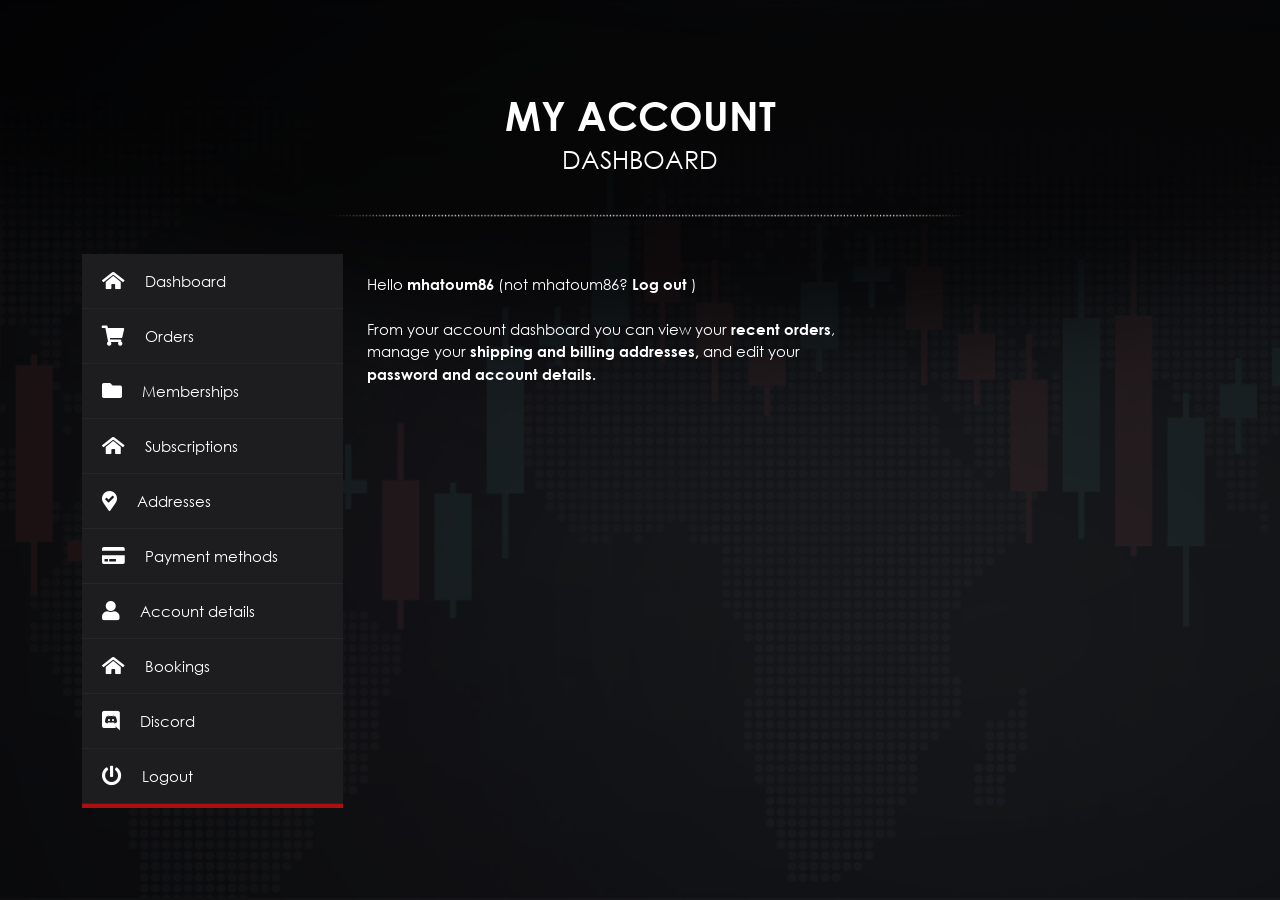
==== dashboard.html @ 38908985 "index and dashboard complete" ====
<!DOCTYPE html>
<html lang="en">
<head>
  <meta charset="UTF-8">
  <meta name="viewport" content="width=device-width, initial-scale=1.0">
  <meta http-equiv="X-UA-Compatible" content="ie=edge">
  <title>Dashboard - Stock Sniper Trading</title>
  <link rel='shortcut icon' href='assets/images/nav/fav-icon.png' type='image/x-icon'>
  <link rel="stylesheet" href="assets/vendor/fontawesome/css/all.min.css">
  <link rel="stylesheet" href="assets/vendor/bootstrap/css/bootstrap.min.css">
  <link rel="stylesheet" href="assets/css/style.css">
</head>
<body>
  <!-- ===//start of dashboard section === -->
  <section class="dashboard">
    <div class="main-content">
      <div class="container">
        <div class="section-header text-center">
          <h1 class="section-heading">My Account</h1>
          <span>dashboard</span>
          <br>
          <img class="w-100" src="assets/images/membership/dot.png" alt="dott">
        </div>
        
        <div class="section-body">
          <div class="row">
            <div class="col-xl-3">
              <div class="hidden">
                <button id="menu-show-btn" onclick="menuShow()" class="btn btn-subscribe d-xl-none d-inline">Dashboard Menu</button>
                <div class="dashboard-side-nav">
                  <ul>
                    <li>
                      <a class="dashboard-item" href="#">
                        <i class="fas fa-home-alt"></i>
                        <p>Dashboard</p>
                      </a>
                    </li>
                    <li>
                      <a class="dashboard-item" href="#">
                        <i class="fas fa-shopping-cart"></i>
                        <p>Orders</p>
                      </a>
                    </li>
                    <li>
                      <a class="dashboard-item" href="#">
                        <i class="fas fa-folder"></i>
                        <p>Memberships</p>
                      </a>
                    </li>
                    <li>
                      <a class="dashboard-item" href="#">
                        <i class="fas fa-home-alt"></i>
                        <p>Subscriptions</p>
                      </a>
                    </li>
                    <li>
                      <a class="dashboard-item" href="#">
                        <i class="fas fa-map-marker-check"></i>
                        <p>Addresses</p>
                      </a>
                    </li>
                    <li>
                      <a class="dashboard-item" href="#">
                        <i class="fas fa-credit-card"></i>
                        <p>Payment methods</p>
                      </a>
                    </li>
                    <li>
                      <a class="dashboard-item" href="#">
                        <i class="fas fa-user"></i>
                        <p>Account details</p>
                      </a>
                    </li>
                    <li>
                      <a class="dashboard-item" href="#">
                        <i class="fas fa-home-alt"></i>
                        <p>Bookings</p>
                      </a>
                    </li>
                    <li>
                      <a class="dashboard-item" href="#">
                        <i class="fab fa-discord"></i>
                        <p>Discord</p>
                      </a>
                    </li>
                    <li>
                      <a class="dashboard-item" href="#">
                        <i class="fas fa-power-off"></i>
                        <p>Logout</p>
                      </a>
                    </li>
                  </ul>
                </div>
              </div>
            </div>
  
            <div class="col-xl-9">
              <!-- dashboard content start here -->
              <div class="dashboard-content mt-4">
                <div class="text">
                  <p>
                    Hello <span>mhatoum86</span> (not mhatoum86? <span>Log out</span> ) <br> <br>
                    From your account dashboard you can view your <span>recent orders</span>,
                    <br> manage your <span>shipping and billing addresses,</span> and edit your <br>
                    <span>password and account details.</span>
                  </p>
                </div>
              </div>
              <!-- dashboard content end here -->
            </div>
          </div>
        </div>
      </div>
    </div>
  </section>
  <!-- ===//end of dashboard section === -->
 

  <!-- ===// Script starts from here -->
  <script src="assets/vendor/bootstrap/js/bootstrap.min.js"></script>
  <script>
  { function menuShow(){
    const targetNav = document.querySelector('.hidden');
    
    if(targetNav.style.height === '100%'){
      targetNav.style.height = '42px';
    }else {
      targetNav.style.height = '100%';
    }

    }
  }
  </script>
  <!-- ===// Script ended here -->
</body>
</html>
---- assets/css/style.css ----
/*=== abstracts css start === */
@font-face {
  font-family: 'Century Gothic Regular';
  src: url(../fonts/century-gothic/gothic-regular.TTF);
}

@font-face {
  font-family: 'Century Gothic Bold';
  src: url(../fonts/century-gothic/gothic-bold.ttf);
}

@font-face {
  font-family: 'Myriad Pro Regular';
  src: url(../fonts/myriad-pro/MyriadPro-Regular.ttf);
}

@font-face {
  font-family: 'Myriad Pro Bold';
  src: url(../fonts/myriad-pro/MyriadPro-Bold.ttf);
}

/*===// end of abstracts css === */
/*=== base css start === */
* {
  margin: 0;
  padding: 0;
  outline: none;
  -webkit-box-sizing: border-box;
          box-sizing: border-box;
}

::after, ::before {
  -webkit-box-sizing: border-box;
          box-sizing: border-box;
}

h1, h2, h3, h4, h5, h6, ol, ul, p, address, strong, i {
  margin-top: 0px;
  margin-bottom: 0px;
}

ul, li {
  list-style: none;
  padding: 0;
}

a, a:hover {
  text-decoration: none;
}

body {
  font-family: 'Poppins', sans-serif;
  background: #000;
  color: #fff;
}

.section-heading {
  font-family: 'Century Gothic Regular';
  font-size: 35px;
  color: #fff;
}

.section-heading span {
  font-family: 'Century Gothic Bold';
}

@media (max-width: 768px) {
  .section-heading {
    font-size: 30px;
  }
}

/*===// end of base css === */
/*=== components css start === */
.custom-red-button {
  background: #ff0000;
  color: #fff;
  font-family: 'Century Gothic Regular';
  font-size: 18px;
  border-radius: 10px;
  padding: 10px 30px;
}

.custom-red-button:hover {
  color: #fff;
}

.watch-btn .play-btn {
  font-family: 'Century Gothic Regular';
  font-size: 20px;
  background: #000;
  color: #fff;
  padding: 10px 30px;
  border-radius: 10px;
  border: 1px dashed #fff;
  position: relative;
}

.watch-btn .play-btn .play-sign {
  position: absolute;
  top: 2px;
  left: -20px;
  height: 40px;
  width: 40px;
  background: #ff0000;
  border-radius: 50%;
  font-size: 20px;
  display: -webkit-box;
  display: -ms-flexbox;
  display: flex;
  -webkit-box-align: center;
      -ms-flex-align: center;
          align-items: center;
  -webkit-box-pack: center;
      -ms-flex-pack: center;
          justify-content: center;
}

.btn-subscribe {
  color: #fff;
  padding: 8px 40px;
  border-radius: 10px;
  background: #676977;
}

.market-trading-card {
  overflow: hidden;
  height: 100%;
  border-radius: 5px;
  border: 1px solid #fff;
}

.market-trading-card .top-section {
  position: relative;
  z-index: 999;
}

.market-trading-card .top-section::after {
  content: "";
  position: absolute;
  top: 0;
  left: 0;
  height: 100%;
  width: 100%;
  background: #870000;
  z-index: -1;
}

.market-trading-card .top-section .country {
  padding-top: 10px;
}

.market-trading-card .top-section .country h2 {
  font-family: 'Century Gothic Bold';
  font-size: 30px;
  text-transform: uppercase;
}

.market-trading-card .top-section .counter {
  padding-bottom: 5px;
}

.market-trading-card .top-section .counter .count-item {
  margin: 5px;
  display: -ms-grid;
  display: grid;
  place-items: center;
}

.market-trading-card .top-section .counter .count-item .number {
  background: #fff;
  color: #000;
  height: 40px;
  width: 40px;
  border-radius: 50%;
  display: -webkit-box;
  display: -ms-flexbox;
  display: flex;
  -webkit-box-align: center;
      -ms-flex-align: center;
          align-items: center;
  -webkit-box-pack: center;
      -ms-flex-pack: center;
          justify-content: center;
  margin-bottom: 5px;
}

.market-trading-card .top-section .counter .count-item .number p {
  font-family: 'Century Gothic Regular';
  font-size: 20px;
}

.market-trading-card .top-section .counter .count-item .text p {
  text-transform: uppercase;
  font-family: 'Century Gothic Regular';
  font-size: 12px;
}

.market-trading-card .bottom-section .local-time {
  padding: 17px 0;
  background: #121212;
  background: -webkit-gradient(linear, left bottom, left top, from(rgba(18, 18, 18, 0.9)), to(rgba(42, 42, 42, 0.9)));
  background: linear-gradient(0deg, rgba(18, 18, 18, 0.9) 0%, rgba(42, 42, 42, 0.9) 100%);
}

.market-trading-card .bottom-section .local-time ul {
  padding: 0 20px;
}

.market-trading-card .bottom-section .local-time ul .time-zone p {
  font-family: 'Century Gothic Regular';
  font-size: 17px;
}

.market-trading-card .bottom-section .local-time ul .time {
  font-family: 'Century Gothic Regular';
  font-size: 14px;
}

.market-trading-card .bottom-section .join-now {
  padding: 10px 0;
  background: #fff;
  opacity: 0.8;
}

.market-trading-card .bottom-section .join-now ul {
  padding: 0 20px;
}

.market-trading-card .bottom-section .join-now ul .text p {
  font-family: 'Century Gothic Bold';
  font-size: 17px;
  color: #000;
}

.market-trading-card .bottom-section .join-now ul .icon {
  width: 35px;
}

.membership-card {
  overflow: hidden;
  border-radius: 20px;
  background: url(../images/membership/card-bg.png) no-repeat bottom right/cover;
  height: 100%;
  position: relative;
  padding-bottom: 110px;
}

.membership-card .color-img {
  vertical-align: top;
}

.membership-card .card-header .text h3 {
  font-family: 'Century Gothic Bold';
  color: #000;
  font-size: 20px;
  text-transform: uppercase;
  line-height: 1.5;
}

.membership-card .card-header .text h3 span {
  font-family: 'Century Gothic Regular';
  font-size: 16px;
  color: #000;
}

.membership-card .card-header .image {
  margin: 10px 0;
}

.membership-card .card-body {
  display: -webkit-box;
  display: -ms-flexbox;
  display: flex;
  -webkit-box-orient: vertical;
  -webkit-box-direction: normal;
      -ms-flex-direction: column;
          flex-direction: column;
  -webkit-box-pack: justify;
      -ms-flex-pack: justify;
          justify-content: space-between;
}

.membership-card .card-body ul li {
  margin: 12px 0;
}

.membership-card .card-body ul li .text p {
  font-family: 'Myriad Pro Regular';
  color: #000;
  font-size: 15px;
  line-height: 20px;
}

.membership-card .card-body ul li .text p.m-bold {
  font-family: 'Myriad Pro Bold';
  color: #000;
  font-size: 15px;
}

.membership-card .card-body .button {
  text-align: center;
  -ms-grid-column-align: end;
      justify-self: end;
  position: absolute;
  bottom: 30px;
  left: 50%;
  -webkit-transform: translateX(-50%);
          transform: translateX(-50%);
}

.membership-bottom-card {
  overflow: hidden;
  padding: 25px 20px;
  height: 100%;
  border-radius: 25px;
  display: -webkit-box;
  display: -ms-flexbox;
  display: flex;
  -webkit-box-orient: horizontal;
  -webkit-box-direction: normal;
      -ms-flex-direction: row;
          flex-direction: row;
  -webkit-box-align: center;
      -ms-flex-align: center;
          align-items: center;
  -webkit-box-pack: justify;
      -ms-flex-pack: justify;
          justify-content: space-between;
  background: url(../images/membership/bottom-card-bg.png) no-repeat top left/cover;
}

@media (max-width: 1199px) {
  .membership-bottom-card {
    -webkit-box-orient: vertical;
    -webkit-box-direction: normal;
        -ms-flex-direction: column;
            flex-direction: column;
  }
}

.membership-bottom-card .icon {
  position: relative;
}

.membership-bottom-card .icon .bell-notification {
  position: absolute;
  top: 12%;
  right: -2px;
  background: #ff0000;
  height: 20px;
  width: 20px;
  padding: 5px;
  border-radius: 50%;
  border: 3px solid #fff;
  display: -webkit-box;
  display: -ms-flexbox;
  display: flex;
  -webkit-box-align: center;
      -ms-flex-align: center;
          align-items: center;
  -webkit-box-pack: center;
      -ms-flex-pack: center;
          justify-content: center;
}

.membership-bottom-card .text h3 {
  font-family: 'Century Gothic Bold';
  color: #000;
  font-size: 18px;
}

.membership-bottom-card .text h3 span {
  font-family: 'Century Gothic Bold';
  color: #ff0000;
  font-size: 16px;
}

.membership-bottom-card .text h3 span.light {
  font-family: 'Century Gothic Regular';
  color: #000;
  font-size: 18px;
}

.membership-bottom-card .button-2 p {
  font-family: 'Century Gothic Bold';
  color: #ff0000;
  font-size: 16px;
  margin-bottom: 10px;
}

.trade-info-card {
  background: #000;
  padding: 3px 3px 3px 0px;
  margin: 5px;
  border-radius: 10px;
  border-top: 2px dashed #fff;
  border-right: 2px dashed #fff;
  border-bottom: 2px dashed #fff;
}

.trade-info-card .content {
  background: #fff;
  border-top-right-radius: 10px;
  border-bottom-right-radius: 10px;
  padding: 20px 20px 20px 10px;
  border-left: 20px solid #8e0000;
}

.trade-info-card .content h4 {
  font-family: 'Myriad Pro Bold';
  text-transform: uppercase;
  color: #333333;
  font-size: 17px;
  padding-bottom: 15px;
}

.trade-info-card .content p {
  font-family: 'Myriad Pro Regular';
  font-size: 15px;
  color: #333333;
}

.message-form {
  margin: 20px 0;
  border-radius: 15px;
  overflow: hidden;
}

.message-form .form-header {
  background: #4c515d;
  padding: 15px 0;
}

.message-form .form-header h3 {
  font-family: 'Century Gothic Regular';
  font-size: 30px;
  color: #fff;
}

.message-form .form-body {
  padding: 0 30px;
  background: rgba(76, 81, 93, 0.6);
  margin-top: 20px;
  border-bottom-right-radius: 15px;
  border-bottom-left-radius: 15px;
}

.message-form .form-body .input-item {
  display: -webkit-box;
  display: -ms-flexbox;
  display: flex;
  -webkit-box-align: center;
      -ms-flex-align: center;
          align-items: center;
  border-bottom: 1px solid #4c515d;
}

.message-form .form-body .input-item .input-box {
  background: transparent;
  border: none;
  color: #fff;
}

.message-form .form-body .input-item .input-box:focus {
  background: rgba(0, 0, 0, 0.3);
}

.message-form .form-body .custom-red-button {
  margin: 35px 0;
}

.newsletter-form .form-header {
  text-align: center;
}

.newsletter-form .form-header h2 {
  font-family: 'Century Gothic Bold';
  font-size: 33px;
  color: #fff;
}

@media (max-width: 767px) {
  .newsletter-form .form-header h2 {
    font-size: 30px;
  }
}

.newsletter-form .form-header h2 span {
  font-family: 'Century Gothic Regular';
  font-size: 33px;
  color: #fff;
}

.newsletter-form .form-body {
  position: relative;
  display: -webkit-box;
  display: -ms-flexbox;
  display: flex;
  -webkit-box-align: center;
      -ms-flex-align: center;
          align-items: center;
  padding: 10px 0;
  border-radius: 40px;
  background: rgba(76, 81, 93, 0.6);
  width: 50%;
}

@media screen and (max-width: 991px) {
  .newsletter-form .form-body {
    width: 100%;
  }
}

.newsletter-form .form-body .fa-envelope {
  margin-left: 25px;
  color: #fff;
  font-size: 25px;
}

.newsletter-form .form-body .input {
  background: transparent;
  border: none;
  color: #fff;
}

.newsletter-form .form-body .btn {
  margin-right: 20px;
}

@media screen and (max-width: 450px) {
  .newsletter-form .form-body .btn {
    padding: 10px;
  }
}

.banner {
  padding: 140px 0px;
  background: url(../images/banner/banner-bg.png) no-repeat center center/cover;
}

@media screen and (max-width: 767px) {
  .banner {
    padding: 0;
  }
}

.banner .text p {
  font-family: 'Century Gothic Regular';
  font-size: 14px;
  color: #fff;
}

.market-trading-session {
  background: url(../images/market-trading/bg-1.png) no-repeat top center/cover;
  padding: 80px 0;
}

@media (max-width: 767px) {
  .market-trading-session {
    padding: 50px 0;
  }
}

.market-trading-session .market-trading-card.japan {
  background: url(../images/market-trading/map-tokyo.png) no-repeat center center, url(../images/market-trading/bg-corner-icon.png) no-repeat top right;
}

.market-trading-session .market-trading-card.london {
  background: url(../images/market-trading/map-london.png) no-repeat center center, url(../images/market-trading/bg-corner-icon.png) no-repeat top right;
}

.market-trading-session .market-trading-card.new-york {
  background: url(../images/market-trading/map-new-york.png) no-repeat center center, url(../images/market-trading/bg-corner-icon.png) no-repeat top right;
}

.membership-program {
  background: url(../images/membership/full-member-bg.png);
  padding: 80px 0;
}

@media (max-width: 767px) {
  .membership-program {
    padding: 50px 0;
  }
}

.trading-program .top-section {
  background: url(../images/trading-program/bg.png) no-repeat top center/cover;
  padding-top: 80px;
}

@media (max-width: 767px) {
  .trading-program .top-section {
    padding-top: 50px;
  }
}

.trading-program .bottom-section {
  background: url(../images/trading-program/btg.png) no-repeat top center/cover;
  padding-bottom: 80px;
}

@media (max-width: 767px) {
  .trading-program .bottom-section {
    padding-bottom: 50px;
  }
}

.trading-program .bottom-section .section-header {
  text-align: left;
}

.trading-program .bottom-section .section-header h2 {
  margin: 25px 0;
  font-family: 'Century Gothic Bold';
  color: #fff;
  font-size: 25px;
  text-transform: uppercase;
}

.trading-program .bottom-section .section-header h2 span {
  color: #fff;
  font-size: 40px;
}

.trading-program .bottom-section .image {
  position: relative;
  padding: 30px 0;
}

@media (max-width: 991px) {
  .trading-program .bottom-section .image {
    padding: 50px 0;
  }
}

@media (max-width: 767px) {
  .trading-program .bottom-section .image {
    padding: 65px 0;
  }
}

.trading-program .bottom-section .image .modal .modal-content {
  border-radius: 1rem;
}

.trading-program .bottom-section .image .modal .modal-body {
  padding-top: 0;
}

.trading-program .bottom-section .image .modal .button {
  position: relative;
  z-index: 999;
}

.contact {
  background: url(../images/contact/background-contact.png) no-repeat top center/cover;
  padding: 80px 0;
}

@media (max-width: 767px) {
  .contact {
    padding: 50px 0;
  }
}

.contact .section-header h2 {
  font-family: 'Century Gothic Bold';
  font-size: 40px;
  text-transform: uppercase;
}

.social-networks {
  background: url(../images/social-links/bg.png) no-repeat top center/cover;
  padding: 80px 0;
}

@media (max-width: 767px) {
  .social-networks {
    padding: 50px 0;
  }
}

.social-networks .section-header h2 {
  font-family: 'Century Gothic Bold';
  font-size: 40px;
  color: #fff;
  text-transform: uppercase;
}

@media (max-width: 767px) {
  .social-networks .section-header h2 {
    font-size: 30px;
  }
}

.social-networks .section-header span {
  font-family: 'Century Gothic Regular';
  font-size: 20px;
  color: #fff;
}

.social-networks .section-content {
  margin-top: 50px;
}

.social-networks .section-content .social-net-link {
  display: -webkit-box;
  display: -ms-flexbox;
  display: flex;
  -webkit-box-orient: vertical;
  -webkit-box-direction: normal;
      -ms-flex-direction: column;
          flex-direction: column;
  -webkit-box-align: center;
      -ms-flex-align: center;
          align-items: center;
  -webkit-box-pack: center;
      -ms-flex-pack: center;
          justify-content: center;
}

.social-networks .section-content .social-net-link .icon img {
  min-width: 90px;
}

.social-networks .section-content .social-net-link .text {
  padding-top: 10px;
}

.social-networks .section-content .social-net-link .text p {
  text-transform: uppercase;
  font-family: 'Century Gothic Regular';
  font-size: 20px;
  color: #fff;
}

@media (max-width: 767px) {
  .social-networks .section-content .social-net-link .text p {
    font-size: 15px;
  }
}

.dashboard {
  min-height: 100vh;
  background: url(../images/dashboard/dashboard-bg.png) no-repeat center center/cover;
}

.dashboard .main-content {
  min-height: 100vh;
  display: -webkit-box;
  display: -ms-flexbox;
  display: flex;
  -webkit-box-align: center;
      -ms-flex-align: center;
          align-items: center;
}

@media (max-width: 1199px) {
  .dashboard .main-content {
    display: block;
    padding-top: 60px;
  }
}

.dashboard .main-content .section-header h1 {
  font-family: 'Century Gothic Bold';
  font-size: 40px;
  text-transform: uppercase;
}

.dashboard .main-content .section-header span {
  font-family: 'Century Gothic Regular';
  font-size: 25px;
  text-transform: uppercase;
}

.dashboard .main-content .section-body .dashboard-side-nav {
  background: #1d1d1f;
  width: 100%;
  max-width: 300px;
  margin-top: 5px;
}

.dashboard .main-content .section-body .dashboard-side-nav ul {
  border-bottom: 4px solid #af0e0e;
}

.dashboard .main-content .section-body .dashboard-side-nav ul li .dashboard-item {
  color: #fff;
  padding: 7px 10px;
  display: -webkit-box;
  display: -ms-flexbox;
  display: flex;
  -webkit-box-align: center;
      -ms-flex-align: center;
          align-items: center;
  border-bottom: 1px solid #262628;
}

.dashboard .main-content .section-body .dashboard-side-nav ul li .dashboard-item i {
  font-size: 20px;
  padding: 10px;
}

.dashboard .main-content .section-body .dashboard-side-nav ul li .dashboard-item p {
  padding-left: 10px;
  font-family: 'Century Gothic Regular';
  font-size: 15px;
}

.dashboard .main-content .section-body .dashboard-side-nav ul li:hover {
  background: #000;
}

.dashboard .main-content .section-body .text {
  font-family: 'Century Gothic Regular';
  font-size: 15px;
  color: #fff;
}

.dashboard .main-content .section-body .text span {
  font-family: 'Century Gothic Bold';
  font-size: 15px;
}

@media (max-width: 1199px) {
  .dashboard .main-content .section-body .hidden {
    height: 42px;
    overflow: hidden;
    -webkit-transition: all 0.2s linear;
    transition: all 0.2s linear;
  }
}

/*===// end of components css === */
/*=== layouts css start === */
.navbar {
  padding: 25px 0;
  background: #000;
  background: -webkit-gradient(linear, left top, right top, from(#030303), color-stop(8%, #040404), color-stop(16%, #0b0b0b), color-stop(32%, #0f0f0f), color-stop(54%, #090909), color-stop(68%, #020202), color-stop(72%, #060708), color-stop(78%, #0d1014));
  background: linear-gradient(90deg, #030303 0%, #040404 8%, #0b0b0b 16%, #0f0f0f 32%, #090909 54%, #020202 68%, #060708 72%, #0d1014 78%);
}

@media screen and (max-width: 767px) {
  .navbar {
    padding: 10px 0px;
  }
}

.navbar .navbar-brand .brand-logo {
  max-width: 150px;
}

.navbar .navbar-toggler {
  background: #fff;
}

.navbar .navbar-collapse .navbar-nav .nav-item .nav-link {
  color: #fff;
  font-family: 'Century Gothic Regular';
  font-size: 15px;
  line-height: 20px;
  margin: 0 7px;
}

.navbar .navbar-collapse .navbar-nav .nav-item .nav-link.active {
  color: #ff0000;
}

.navbar .navbar-collapse .navbar-nav .nav-item .nav-link.custom-red-button {
  padding: 6px 25px;
}

@media (max-width: 1199px) {
  .navbar .navbar-collapse .navbar-nav .nav-item .nav-link.custom-red-button {
    max-width: 110px;
  }
}

.navbar .navbar-collapse .navbar-nav .nav-item .nav-link.cart-btn {
  margin-bottom: -20px;
}

.navbar .navbar-collapse .navbar-nav .nav-item .nav-link.cart-btn sup {
  width: 20px;
  height: 20px;
  border-radius: 50%;
  background: red;
  color: #fff;
  display: -ms-grid;
  display: grid;
  top: -27px;
  right: -15px;
  place-items: center;
}

@media (max-width: 1199px) {
  .navbar .navbar-collapse .navbar-nav .nav-item.image {
    display: none;
  }
}

.footer {
  padding: 90px 0;
  background: #070709;
}

.footer .logo {
  max-width: 150px;
  padding-bottom: 25px;
}

.footer .text {
  font-family: 'Century Gothic Regular';
  font-size: 15px;
  color: #fff;
}

.footer .navigation-links h4 {
  font-family: 'Century Gothic Bold';
  font-size: 16px;
  color: #fff;
  padding-bottom: 25px;
}

.footer .navigation-links ul li {
  margin: 10px 0;
}

.footer .navigation-links ul li a {
  color: #fff;
  font-family: 'Century Gothic Regular';
  font-size: 15px;
}

.footer .navigation-links ul li a:hover {
  color: #ff0000;
}

.footer .contact-info h4 {
  font-family: 'Century Gothic Bold';
  font-size: 16px;
  color: #fff;
  padding-bottom: 25px;
}

.footer .contact-info span {
  font-family: 'Century Gothic Regular';
  font-size: 15px;
  color: #fff;
}

.footer .contact-info a {
  font-family: 'Century Gothic Regular';
  font-size: 15px;
  color: #fff;
  word-break: break-word;
}

.footer .social-link {
  padding-top: 25px;
}

.footer .social-link h4 {
  font-family: 'Century Gothic Bold';
  font-size: 16px;
  color: #fff;
  padding-bottom: 25px;
}

.footer .social-link .icons ul {
  display: -webkit-box;
  display: -ms-flexbox;
  display: flex;
}

.footer .social-link .icons ul li {
  margin: 0 10px;
}

@media (max-width: 450px) {
  .footer .social-link .icons ul li {
    margin: 0 5px;
  }
}

.footer .social-link .icons ul li img {
  max-width: 25px;
}

@media (max-width: 450px) {
  .footer .social-link .icons ul li img {
    max-width: 20px;
  }
}

/*===// end of layouts css === */
/*# sourceMappingURL=style.css.map */
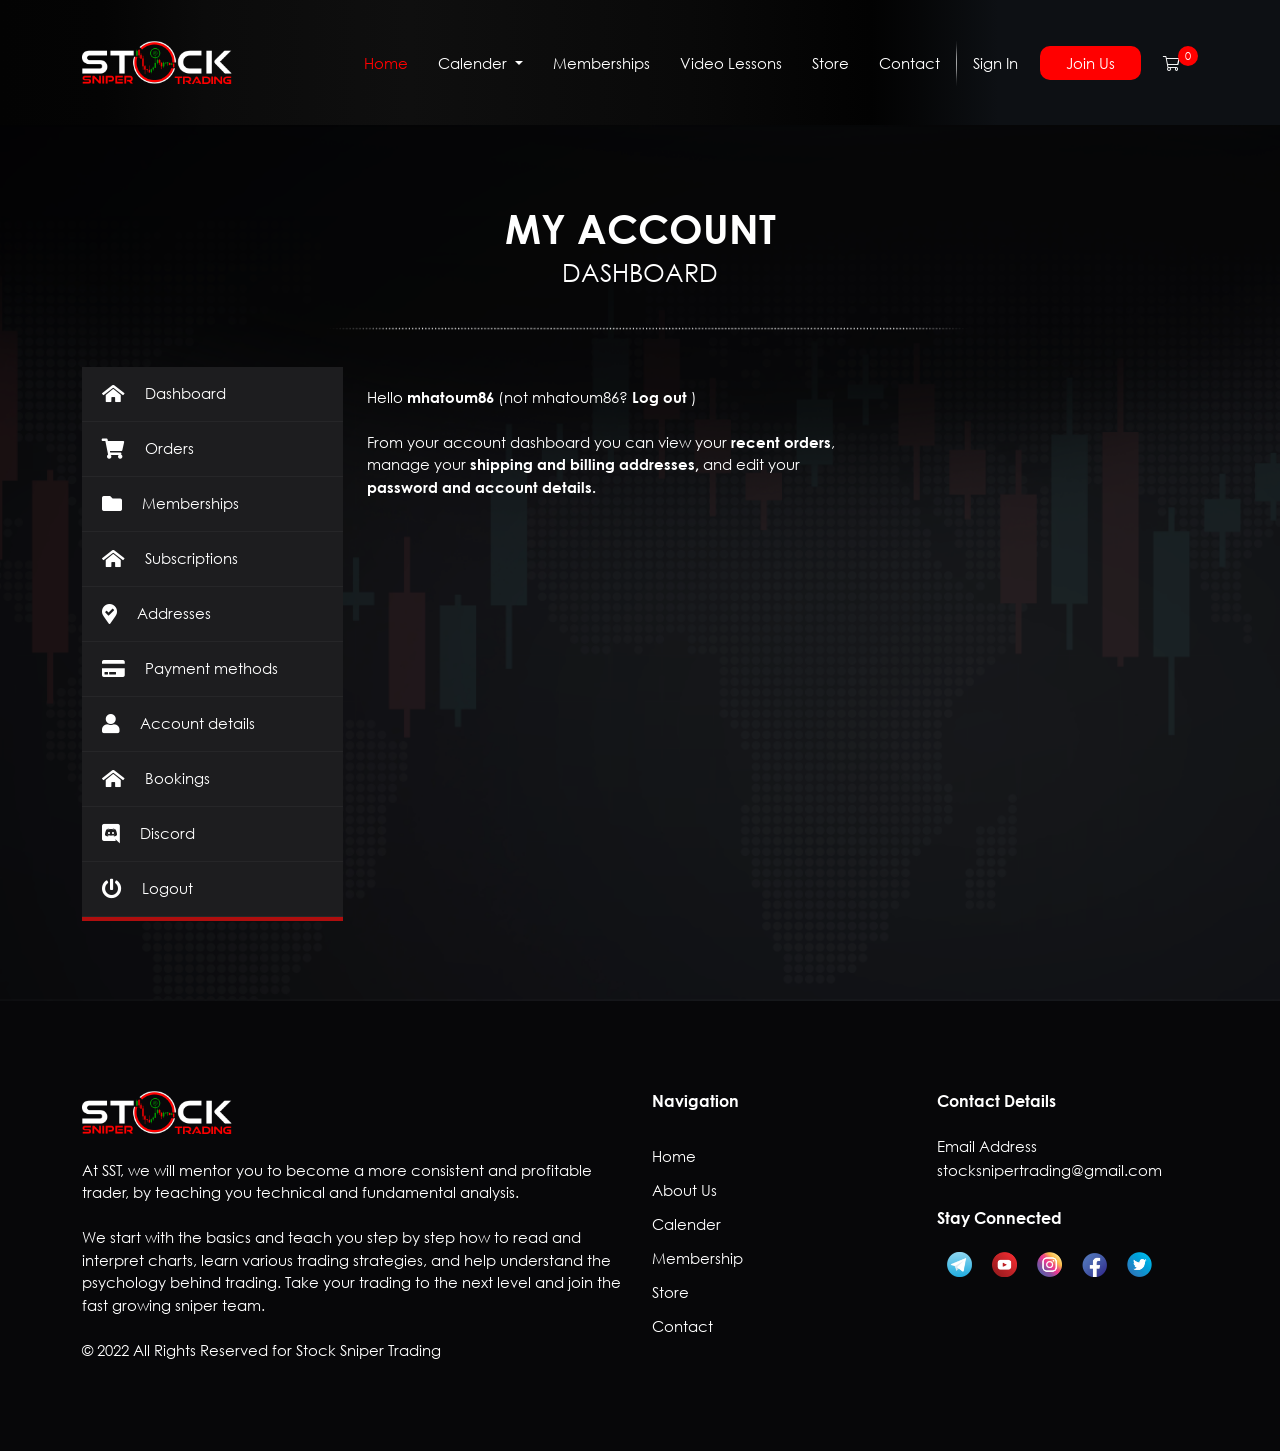
==== commit b3e24223: "revision-one" ====
--- a/dashboard.html
+++ b/dashboard.html
@@ -11,6 +11,62 @@
   <link rel="stylesheet" href="assets/css/style.css">
 </head>
 <body>
+  <!-- header starts -->
+  <header class="header">
+    <nav class="navbar navbar-expand-xl navbar-light">
+      <div class="container">
+        <a class="navbar-brand" href="#"><img class="img-fluid brand-logo" src="assets/images/nav/Icon.png" alt="Logo"></a>
+        <button class="navbar-toggler" type="button" data-bs-toggle="collapse" data-bs-target="#navbarSupportedContent" aria-controls="navbarSupportedContent" aria-expanded="false" aria-label="Toggle navigation">
+          <span class="navbar-toggler-icon"></span>
+        </button>
+        <div class="collapse navbar-collapse" id="navbarSupportedContent">
+          <ul class="navbar-nav ms-auto align-items-xl-center">
+            <li class="nav-item">
+              <a class="nav-link active" aria-current="page" href="#">Home</a>
+            </li>
+            <li class="nav-item dropdown">
+              <a class="nav-link dropdown-toggle" href="#" id="navbarDropdown" role="button" data-bs-toggle="dropdown" aria-expanded="false">
+                Calender
+              </a>
+              <ul class="dropdown-menu" aria-labelledby="navbarDropdown">
+                <li><a class="dropdown-item" href="#">Action</a></li>
+                <li><a class="dropdown-item" href="#">Another action</a></li>
+                <li><hr class="dropdown-divider"></li>
+                <li><a class="dropdown-item" href="#">Something else here</a></li>
+              </ul>
+            </li>
+            <li class="nav-item">
+              <a class="nav-link" href="#">Memberships</a>
+            </li>
+            <li class="nav-item">
+              <a class="nav-link" href="#">Video Lessons</a>
+            </li>
+            <li class="nav-item">
+              <a class="nav-link" href="#">Store</a>
+            </li>
+            <li class="nav-item">
+              <a class="nav-link" href="#">Contact</a>
+            </li>
+            <li class="nav-item image">
+              <img src="assets/images/nav/vertical-line-copy.png" alt="vertical-bots">
+            </li>
+            <li class="nav-item">
+              <a class="nav-link" href="#">Sign In</a>
+            </li>
+            <li class="nav-item">
+              <a  href="#" class="nav-link btn custom-red-button">Join Us</a>
+            </li>
+            <li class="nav-item">
+              <a class="nav-link cart-btn"  href="#"><i class="fal fa-shopping-cart"></i> <sup>0</sup></a>
+            </li>
+          </ul>
+        </div>
+      </div>  
+    </nav>
+  </header>
+  <!-- header ended here -->
+
+
   <!-- ===//start of dashboard section === -->
   <section class="dashboard">
     <div class="main-content">
@@ -114,6 +170,72 @@
     </div>
   </section>
   <!-- ===//end of dashboard section === -->
+
+
+    <!-- === footer section start === -->
+    <footer class="footer">
+      <div class="container">
+        <div class="row gy-5">
+          <div class="col-lg-6">
+            <div class="logo">
+              <img class="img-fluid" src="assets/images/nav/Icon.png" alt="logo">
+            </div>
+            <div class="text">
+              <p>
+                At SST, we will mentor you to become a
+                more consistent and profitable trader, by
+                teaching you technical and fundamental
+                analysis. <br> <br>
+                We start with the basics and teach you
+                step by step how to read and interpret
+                charts, learn various trading strategies, and
+                help understand the psychology behind
+                trading. Take your trading to the next level
+                and join the fast growing sniper team.
+                <br><br>
+      
+                © 2022
+                All Rights Reserved for Stock Sniper Trading
+              </p>
+            </div>
+          </div>
+          <div class="col-lg-3 col-4">
+            <div class="navigation-links">
+              <h4>Navigation</h4>
+  
+              <ul>
+                <li><a href="#">Home</a></li>
+                <li><a href="#">About Us</a></li>
+                <li><a href="#">Calender</a></li>
+                <li><a href="#">Membership</a></li>
+                <li><a href="#">Store</a></li>
+                <li><a href="#">Contact</a></li>
+              </ul>
+            </div>
+          </div>
+          <div class="col-lg-3 col-8">
+            <div class="contact-info">
+              <h4>Contact Details</h4>
+              <span>Email Address</span>
+              <a href="mailto:stocksnipertrading@gmail.com">stocksnipertrading@gmail.com</a>
+            </div>
+            <div class="social-link">
+              <h4>Stay Connected</h4>
+              <div class="icons">
+                <ul>
+                  <li><a href="#"><img src="assets/images/social-links/telegram.png" alt="icon"></a></li>
+                  <li><a href="#"><img src="assets/images/social-links/youtube.png" alt="icon"></a></li>
+                  <li><a href="#"><img src="assets/images/social-links/insta.png" alt="icon"></a></li>
+                  <li><a href="#"><img src="assets/images/social-links/fb.png" alt="icon"></a></li>
+                  <li><a href="#"><img src="assets/images/social-links/twitter.png" alt="icon"></a></li>
+                </ul>
+              </div>
+            </div>
+          </div>
+        </div>
+      </div>
+    </footer>
+    <!-- ===//end of footer section === -->
  
 
   <!-- ===// Script starts from here -->
--- a/assets/css/style.css
+++ b/assets/css/style.css
@@ -1,1000 +1,2 @@
-/*=== abstracts css start === */
-@font-face {
-  font-family: 'Century Gothic Regular';
-  src: url(../fonts/century-gothic/gothic-regular.TTF);
-}
-
-@font-face {
-  font-family: 'Century Gothic Bold';
-  src: url(../fonts/century-gothic/gothic-bold.ttf);
-}
-
-@font-face {
-  font-family: 'Myriad Pro Regular';
-  src: url(../fonts/myriad-pro/MyriadPro-Regular.ttf);
-}
-
-@font-face {
-  font-family: 'Myriad Pro Bold';
-  src: url(../fonts/myriad-pro/MyriadPro-Bold.ttf);
-}
-
-/*===// end of abstracts css === */
-/*=== base css start === */
-* {
-  margin: 0;
-  padding: 0;
-  outline: none;
-  -webkit-box-sizing: border-box;
-          box-sizing: border-box;
-}
-
-::after, ::before {
-  -webkit-box-sizing: border-box;
-          box-sizing: border-box;
-}
-
-h1, h2, h3, h4, h5, h6, ol, ul, p, address, strong, i {
-  margin-top: 0px;
-  margin-bottom: 0px;
-}
-
-ul, li {
-  list-style: none;
-  padding: 0;
-}
-
-a, a:hover {
-  text-decoration: none;
-}
-
-body {
-  font-family: 'Poppins', sans-serif;
-  background: #000;
-  color: #fff;
-}
-
-.section-heading {
-  font-family: 'Century Gothic Regular';
-  font-size: 35px;
-  color: #fff;
-}
-
-.section-heading span {
-  font-family: 'Century Gothic Bold';
-}
-
-@media (max-width: 768px) {
-  .section-heading {
-    font-size: 30px;
-  }
-}
-
-/*===// end of base css === */
-/*=== components css start === */
-.custom-red-button {
-  background: #ff0000;
-  color: #fff;
-  font-family: 'Century Gothic Regular';
-  font-size: 18px;
-  border-radius: 10px;
-  padding: 10px 30px;
-}
-
-.custom-red-button:hover {
-  color: #fff;
-}
-
-.watch-btn .play-btn {
-  font-family: 'Century Gothic Regular';
-  font-size: 20px;
-  background: #000;
-  color: #fff;
-  padding: 10px 30px;
-  border-radius: 10px;
-  border: 1px dashed #fff;
-  position: relative;
-}
-
-.watch-btn .play-btn .play-sign {
-  position: absolute;
-  top: 2px;
-  left: -20px;
-  height: 40px;
-  width: 40px;
-  background: #ff0000;
-  border-radius: 50%;
-  font-size: 20px;
-  display: -webkit-box;
-  display: -ms-flexbox;
-  display: flex;
-  -webkit-box-align: center;
-      -ms-flex-align: center;
-          align-items: center;
-  -webkit-box-pack: center;
-      -ms-flex-pack: center;
-          justify-content: center;
-}
-
-.btn-subscribe {
-  color: #fff;
-  padding: 8px 40px;
-  border-radius: 10px;
-  background: #676977;
-}
-
-.market-trading-card {
-  overflow: hidden;
-  height: 100%;
-  border-radius: 5px;
-  border: 1px solid #fff;
-}
-
-.market-trading-card .top-section {
-  position: relative;
-  z-index: 999;
-}
-
-.market-trading-card .top-section::after {
-  content: "";
-  position: absolute;
-  top: 0;
-  left: 0;
-  height: 100%;
-  width: 100%;
-  background: #870000;
-  z-index: -1;
-}
-
-.market-trading-card .top-section .country {
-  padding-top: 10px;
-}
-
-.market-trading-card .top-section .country h2 {
-  font-family: 'Century Gothic Bold';
-  font-size: 30px;
-  text-transform: uppercase;
-}
-
-.market-trading-card .top-section .counter {
-  padding-bottom: 5px;
-}
-
-.market-trading-card .top-section .counter .count-item {
-  margin: 5px;
-  display: -ms-grid;
-  display: grid;
-  place-items: center;
-}
-
-.market-trading-card .top-section .counter .count-item .number {
-  background: #fff;
-  color: #000;
-  height: 40px;
-  width: 40px;
-  border-radius: 50%;
-  display: -webkit-box;
-  display: -ms-flexbox;
-  display: flex;
-  -webkit-box-align: center;
-      -ms-flex-align: center;
-          align-items: center;
-  -webkit-box-pack: center;
-      -ms-flex-pack: center;
-          justify-content: center;
-  margin-bottom: 5px;
-}
-
-.market-trading-card .top-section .counter .count-item .number p {
-  font-family: 'Century Gothic Regular';
-  font-size: 20px;
-}
-
-.market-trading-card .top-section .counter .count-item .text p {
-  text-transform: uppercase;
-  font-family: 'Century Gothic Regular';
-  font-size: 12px;
-}
-
-.market-trading-card .bottom-section .local-time {
-  padding: 17px 0;
-  background: #121212;
-  background: -webkit-gradient(linear, left bottom, left top, from(rgba(18, 18, 18, 0.9)), to(rgba(42, 42, 42, 0.9)));
-  background: linear-gradient(0deg, rgba(18, 18, 18, 0.9) 0%, rgba(42, 42, 42, 0.9) 100%);
-}
-
-.market-trading-card .bottom-section .local-time ul {
-  padding: 0 20px;
-}
-
-.market-trading-card .bottom-section .local-time ul .time-zone p {
-  font-family: 'Century Gothic Regular';
-  font-size: 17px;
-}
-
-.market-trading-card .bottom-section .local-time ul .time {
-  font-family: 'Century Gothic Regular';
-  font-size: 14px;
-}
-
-.market-trading-card .bottom-section .join-now {
-  padding: 10px 0;
-  background: #fff;
-  opacity: 0.8;
-}
-
-.market-trading-card .bottom-section .join-now ul {
-  padding: 0 20px;
-}
-
-.market-trading-card .bottom-section .join-now ul .text p {
-  font-family: 'Century Gothic Bold';
-  font-size: 17px;
-  color: #000;
-}
-
-.market-trading-card .bottom-section .join-now ul .icon {
-  width: 35px;
-}
-
-.membership-card {
-  overflow: hidden;
-  border-radius: 20px;
-  background: url(../images/membership/card-bg.png) no-repeat bottom right/cover;
-  height: 100%;
-  position: relative;
-  padding-bottom: 110px;
-}
-
-.membership-card .color-img {
-  vertical-align: top;
-}
-
-.membership-card .card-header .text h3 {
-  font-family: 'Century Gothic Bold';
-  color: #000;
-  font-size: 20px;
-  text-transform: uppercase;
-  line-height: 1.5;
-}
-
-.membership-card .card-header .text h3 span {
-  font-family: 'Century Gothic Regular';
-  font-size: 16px;
-  color: #000;
-}
-
-.membership-card .card-header .image {
-  margin: 10px 0;
-}
-
-.membership-card .card-body {
-  display: -webkit-box;
-  display: -ms-flexbox;
-  display: flex;
-  -webkit-box-orient: vertical;
-  -webkit-box-direction: normal;
-      -ms-flex-direction: column;
-          flex-direction: column;
-  -webkit-box-pack: justify;
-      -ms-flex-pack: justify;
-          justify-content: space-between;
-}
-
-.membership-card .card-body ul li {
-  margin: 12px 0;
-}
-
-.membership-card .card-body ul li .text p {
-  font-family: 'Myriad Pro Regular';
-  color: #000;
-  font-size: 15px;
-  line-height: 20px;
-}
-
-.membership-card .card-body ul li .text p.m-bold {
-  font-family: 'Myriad Pro Bold';
-  color: #000;
-  font-size: 15px;
-}
-
-.membership-card .card-body .button {
-  text-align: center;
-  -ms-grid-column-align: end;
-      justify-self: end;
-  position: absolute;
-  bottom: 30px;
-  left: 50%;
-  -webkit-transform: translateX(-50%);
-          transform: translateX(-50%);
-}
-
-.membership-bottom-card {
-  overflow: hidden;
-  padding: 25px 20px;
-  height: 100%;
-  border-radius: 25px;
-  display: -webkit-box;
-  display: -ms-flexbox;
-  display: flex;
-  -webkit-box-orient: horizontal;
-  -webkit-box-direction: normal;
-      -ms-flex-direction: row;
-          flex-direction: row;
-  -webkit-box-align: center;
-      -ms-flex-align: center;
-          align-items: center;
-  -webkit-box-pack: justify;
-      -ms-flex-pack: justify;
-          justify-content: space-between;
-  background: url(../images/membership/bottom-card-bg.png) no-repeat top left/cover;
-}
-
-@media (max-width: 1199px) {
-  .membership-bottom-card {
-    -webkit-box-orient: vertical;
-    -webkit-box-direction: normal;
-        -ms-flex-direction: column;
-            flex-direction: column;
-  }
-}
-
-.membership-bottom-card .icon {
-  position: relative;
-}
-
-.membership-bottom-card .icon .bell-notification {
-  position: absolute;
-  top: 12%;
-  right: -2px;
-  background: #ff0000;
-  height: 20px;
-  width: 20px;
-  padding: 5px;
-  border-radius: 50%;
-  border: 3px solid #fff;
-  display: -webkit-box;
-  display: -ms-flexbox;
-  display: flex;
-  -webkit-box-align: center;
-      -ms-flex-align: center;
-          align-items: center;
-  -webkit-box-pack: center;
-      -ms-flex-pack: center;
-          justify-content: center;
-}
-
-.membership-bottom-card .text h3 {
-  font-family: 'Century Gothic Bold';
-  color: #000;
-  font-size: 18px;
-}
-
-.membership-bottom-card .text h3 span {
-  font-family: 'Century Gothic Bold';
-  color: #ff0000;
-  font-size: 16px;
-}
-
-.membership-bottom-card .text h3 span.light {
-  font-family: 'Century Gothic Regular';
-  color: #000;
-  font-size: 18px;
-}
-
-.membership-bottom-card .button-2 p {
-  font-family: 'Century Gothic Bold';
-  color: #ff0000;
-  font-size: 16px;
-  margin-bottom: 10px;
-}
-
-.trade-info-card {
-  background: #000;
-  padding: 3px 3px 3px 0px;
-  margin: 5px;
-  border-radius: 10px;
-  border-top: 2px dashed #fff;
-  border-right: 2px dashed #fff;
-  border-bottom: 2px dashed #fff;
-}
-
-.trade-info-card .content {
-  background: #fff;
-  border-top-right-radius: 10px;
-  border-bottom-right-radius: 10px;
-  padding: 20px 20px 20px 10px;
-  border-left: 20px solid #8e0000;
-}
-
-.trade-info-card .content h4 {
-  font-family: 'Myriad Pro Bold';
-  text-transform: uppercase;
-  color: #333333;
-  font-size: 17px;
-  padding-bottom: 15px;
-}
-
-.trade-info-card .content p {
-  font-family: 'Myriad Pro Regular';
-  font-size: 15px;
-  color: #333333;
-}
-
-.message-form {
-  margin: 20px 0;
-  border-radius: 15px;
-  overflow: hidden;
-}
-
-.message-form .form-header {
-  background: #4c515d;
-  padding: 15px 0;
-}
-
-.message-form .form-header h3 {
-  font-family: 'Century Gothic Regular';
-  font-size: 30px;
-  color: #fff;
-}
-
-.message-form .form-body {
-  padding: 0 30px;
-  background: rgba(76, 81, 93, 0.6);
-  margin-top: 20px;
-  border-bottom-right-radius: 15px;
-  border-bottom-left-radius: 15px;
-}
-
-.message-form .form-body .input-item {
-  display: -webkit-box;
-  display: -ms-flexbox;
-  display: flex;
-  -webkit-box-align: center;
-      -ms-flex-align: center;
-          align-items: center;
-  border-bottom: 1px solid #4c515d;
-}
-
-.message-form .form-body .input-item .input-box {
-  background: transparent;
-  border: none;
-  color: #fff;
-}
-
-.message-form .form-body .input-item .input-box:focus {
-  background: rgba(0, 0, 0, 0.3);
-}
-
-.message-form .form-body .custom-red-button {
-  margin: 35px 0;
-}
-
-.newsletter-form .form-header {
-  text-align: center;
-}
-
-.newsletter-form .form-header h2 {
-  font-family: 'Century Gothic Bold';
-  font-size: 33px;
-  color: #fff;
-}
-
-@media (max-width: 767px) {
-  .newsletter-form .form-header h2 {
-    font-size: 30px;
-  }
-}
-
-.newsletter-form .form-header h2 span {
-  font-family: 'Century Gothic Regular';
-  font-size: 33px;
-  color: #fff;
-}
-
-.newsletter-form .form-body {
-  position: relative;
-  display: -webkit-box;
-  display: -ms-flexbox;
-  display: flex;
-  -webkit-box-align: center;
-      -ms-flex-align: center;
-          align-items: center;
-  padding: 10px 0;
-  border-radius: 40px;
-  background: rgba(76, 81, 93, 0.6);
-  width: 50%;
-}
-
-@media screen and (max-width: 991px) {
-  .newsletter-form .form-body {
-    width: 100%;
-  }
-}
-
-.newsletter-form .form-body .fa-envelope {
-  margin-left: 25px;
-  color: #fff;
-  font-size: 25px;
-}
-
-.newsletter-form .form-body .input {
-  background: transparent;
-  border: none;
-  color: #fff;
-}
-
-.newsletter-form .form-body .btn {
-  margin-right: 20px;
-}
-
-@media screen and (max-width: 450px) {
-  .newsletter-form .form-body .btn {
-    padding: 10px;
-  }
-}
-
-.banner {
-  padding: 140px 0px;
-  background: url(../images/banner/banner-bg.png) no-repeat center center/cover;
-}
-
-@media screen and (max-width: 767px) {
-  .banner {
-    padding: 0;
-  }
-}
-
-.banner .text p {
-  font-family: 'Century Gothic Regular';
-  font-size: 14px;
-  color: #fff;
-}
-
-.market-trading-session {
-  background: url(../images/market-trading/bg-1.png) no-repeat top center/cover;
-  padding: 80px 0;
-}
-
-@media (max-width: 767px) {
-  .market-trading-session {
-    padding: 50px 0;
-  }
-}
-
-.market-trading-session .market-trading-card.japan {
-  background: url(../images/market-trading/map-tokyo.png) no-repeat center center, url(../images/market-trading/bg-corner-icon.png) no-repeat top right;
-}
-
-.market-trading-session .market-trading-card.london {
-  background: url(../images/market-trading/map-london.png) no-repeat center center, url(../images/market-trading/bg-corner-icon.png) no-repeat top right;
-}
-
-.market-trading-session .market-trading-card.new-york {
-  background: url(../images/market-trading/map-new-york.png) no-repeat center center, url(../images/market-trading/bg-corner-icon.png) no-repeat top right;
-}
-
-.membership-program {
-  background: url(../images/membership/full-member-bg.png);
-  padding: 80px 0;
-}
-
-@media (max-width: 767px) {
-  .membership-program {
-    padding: 50px 0;
-  }
-}
-
-.trading-program .top-section {
-  background: url(../images/trading-program/bg.png) no-repeat top center/cover;
-  padding-top: 80px;
-}
-
-@media (max-width: 767px) {
-  .trading-program .top-section {
-    padding-top: 50px;
-  }
-}
-
-.trading-program .bottom-section {
-  background: url(../images/trading-program/btg.png) no-repeat top center/cover;
-  padding-bottom: 80px;
-}
-
-@media (max-width: 767px) {
-  .trading-program .bottom-section {
-    padding-bottom: 50px;
-  }
-}
-
-.trading-program .bottom-section .section-header {
-  text-align: left;
-}
-
-.trading-program .bottom-section .section-header h2 {
-  margin: 25px 0;
-  font-family: 'Century Gothic Bold';
-  color: #fff;
-  font-size: 25px;
-  text-transform: uppercase;
-}
-
-.trading-program .bottom-section .section-header h2 span {
-  color: #fff;
-  font-size: 40px;
-}
-
-.trading-program .bottom-section .image {
-  position: relative;
-  padding: 30px 0;
-}
-
-@media (max-width: 991px) {
-  .trading-program .bottom-section .image {
-    padding: 50px 0;
-  }
-}
-
-@media (max-width: 767px) {
-  .trading-program .bottom-section .image {
-    padding: 65px 0;
-  }
-}
-
-.trading-program .bottom-section .image .modal .modal-content {
-  border-radius: 1rem;
-}
-
-.trading-program .bottom-section .image .modal .modal-body {
-  padding-top: 0;
-}
-
-.trading-program .bottom-section .image .modal .button {
-  position: relative;
-  z-index: 999;
-}
-
-.contact {
-  background: url(../images/contact/background-contact.png) no-repeat top center/cover;
-  padding: 80px 0;
-}
-
-@media (max-width: 767px) {
-  .contact {
-    padding: 50px 0;
-  }
-}
-
-.contact .section-header h2 {
-  font-family: 'Century Gothic Bold';
-  font-size: 40px;
-  text-transform: uppercase;
-}
-
-.social-networks {
-  background: url(../images/social-links/bg.png) no-repeat top center/cover;
-  padding: 80px 0;
-}
-
-@media (max-width: 767px) {
-  .social-networks {
-    padding: 50px 0;
-  }
-}
-
-.social-networks .section-header h2 {
-  font-family: 'Century Gothic Bold';
-  font-size: 40px;
-  color: #fff;
-  text-transform: uppercase;
-}
-
-@media (max-width: 767px) {
-  .social-networks .section-header h2 {
-    font-size: 30px;
-  }
-}
-
-.social-networks .section-header span {
-  font-family: 'Century Gothic Regular';
-  font-size: 20px;
-  color: #fff;
-}
-
-.social-networks .section-content {
-  margin-top: 50px;
-}
-
-.social-networks .section-content .social-net-link {
-  display: -webkit-box;
-  display: -ms-flexbox;
-  display: flex;
-  -webkit-box-orient: vertical;
-  -webkit-box-direction: normal;
-      -ms-flex-direction: column;
-          flex-direction: column;
-  -webkit-box-align: center;
-      -ms-flex-align: center;
-          align-items: center;
-  -webkit-box-pack: center;
-      -ms-flex-pack: center;
-          justify-content: center;
-}
-
-.social-networks .section-content .social-net-link .icon img {
-  min-width: 90px;
-}
-
-.social-networks .section-content .social-net-link .text {
-  padding-top: 10px;
-}
-
-.social-networks .section-content .social-net-link .text p {
-  text-transform: uppercase;
-  font-family: 'Century Gothic Regular';
-  font-size: 20px;
-  color: #fff;
-}
-
-@media (max-width: 767px) {
-  .social-networks .section-content .social-net-link .text p {
-    font-size: 15px;
-  }
-}
-
-.dashboard {
-  min-height: 100vh;
-  background: url(../images/dashboard/dashboard-bg.png) no-repeat center center/cover;
-}
-
-.dashboard .main-content {
-  min-height: 100vh;
-  display: -webkit-box;
-  display: -ms-flexbox;
-  display: flex;
-  -webkit-box-align: center;
-      -ms-flex-align: center;
-          align-items: center;
-}
-
-@media (max-width: 1199px) {
-  .dashboard .main-content {
-    display: block;
-    padding-top: 60px;
-  }
-}
-
-.dashboard .main-content .section-header h1 {
-  font-family: 'Century Gothic Bold';
-  font-size: 40px;
-  text-transform: uppercase;
-}
-
-.dashboard .main-content .section-header span {
-  font-family: 'Century Gothic Regular';
-  font-size: 25px;
-  text-transform: uppercase;
-}
-
-.dashboard .main-content .section-body .dashboard-side-nav {
-  background: #1d1d1f;
-  width: 100%;
-  max-width: 300px;
-  margin-top: 5px;
-}
-
-.dashboard .main-content .section-body .dashboard-side-nav ul {
-  border-bottom: 4px solid #af0e0e;
-}
-
-.dashboard .main-content .section-body .dashboard-side-nav ul li .dashboard-item {
-  color: #fff;
-  padding: 7px 10px;
-  display: -webkit-box;
-  display: -ms-flexbox;
-  display: flex;
-  -webkit-box-align: center;
-      -ms-flex-align: center;
-          align-items: center;
-  border-bottom: 1px solid #262628;
-}
-
-.dashboard .main-content .section-body .dashboard-side-nav ul li .dashboard-item i {
-  font-size: 20px;
-  padding: 10px;
-}
-
-.dashboard .main-content .section-body .dashboard-side-nav ul li .dashboard-item p {
-  padding-left: 10px;
-  font-family: 'Century Gothic Regular';
-  font-size: 15px;
-}
-
-.dashboard .main-content .section-body .dashboard-side-nav ul li:hover {
-  background: #000;
-}
-
-.dashboard .main-content .section-body .text {
-  font-family: 'Century Gothic Regular';
-  font-size: 15px;
-  color: #fff;
-}
-
-.dashboard .main-content .section-body .text span {
-  font-family: 'Century Gothic Bold';
-  font-size: 15px;
-}
-
-@media (max-width: 1199px) {
-  .dashboard .main-content .section-body .hidden {
-    height: 42px;
-    overflow: hidden;
-    -webkit-transition: all 0.2s linear;
-    transition: all 0.2s linear;
-  }
-}
-
-/*===// end of components css === */
-/*=== layouts css start === */
-.navbar {
-  padding: 25px 0;
-  background: #000;
-  background: -webkit-gradient(linear, left top, right top, from(#030303), color-stop(8%, #040404), color-stop(16%, #0b0b0b), color-stop(32%, #0f0f0f), color-stop(54%, #090909), color-stop(68%, #020202), color-stop(72%, #060708), color-stop(78%, #0d1014));
-  background: linear-gradient(90deg, #030303 0%, #040404 8%, #0b0b0b 16%, #0f0f0f 32%, #090909 54%, #020202 68%, #060708 72%, #0d1014 78%);
-}
-
-@media screen and (max-width: 767px) {
-  .navbar {
-    padding: 10px 0px;
-  }
-}
-
-.navbar .navbar-brand .brand-logo {
-  max-width: 150px;
-}
-
-.navbar .navbar-toggler {
-  background: #fff;
-}
-
-.navbar .navbar-collapse .navbar-nav .nav-item .nav-link {
-  color: #fff;
-  font-family: 'Century Gothic Regular';
-  font-size: 15px;
-  line-height: 20px;
-  margin: 0 7px;
-}
-
-.navbar .navbar-collapse .navbar-nav .nav-item .nav-link.active {
-  color: #ff0000;
-}
-
-.navbar .navbar-collapse .navbar-nav .nav-item .nav-link.custom-red-button {
-  padding: 6px 25px;
-}
-
-@media (max-width: 1199px) {
-  .navbar .navbar-collapse .navbar-nav .nav-item .nav-link.custom-red-button {
-    max-width: 110px;
-  }
-}
-
-.navbar .navbar-collapse .navbar-nav .nav-item .nav-link.cart-btn {
-  margin-bottom: -20px;
-}
-
-.navbar .navbar-collapse .navbar-nav .nav-item .nav-link.cart-btn sup {
-  width: 20px;
-  height: 20px;
-  border-radius: 50%;
-  background: red;
-  color: #fff;
-  display: -ms-grid;
-  display: grid;
-  top: -27px;
-  right: -15px;
-  place-items: center;
-}
-
-@media (max-width: 1199px) {
-  .navbar .navbar-collapse .navbar-nav .nav-item.image {
-    display: none;
-  }
-}
-
-.footer {
-  padding: 90px 0;
-  background: #070709;
-}
-
-.footer .logo {
-  max-width: 150px;
-  padding-bottom: 25px;
-}
-
-.footer .text {
-  font-family: 'Century Gothic Regular';
-  font-size: 15px;
-  color: #fff;
-}
-
-.footer .navigation-links h4 {
-  font-family: 'Century Gothic Bold';
-  font-size: 16px;
-  color: #fff;
-  padding-bottom: 25px;
-}
-
-.footer .navigation-links ul li {
-  margin: 10px 0;
-}
-
-.footer .navigation-links ul li a {
-  color: #fff;
-  font-family: 'Century Gothic Regular';
-  font-size: 15px;
-}
-
-.footer .navigation-links ul li a:hover {
-  color: #ff0000;
-}
-
-.footer .contact-info h4 {
-  font-family: 'Century Gothic Bold';
-  font-size: 16px;
-  color: #fff;
-  padding-bottom: 25px;
-}
-
-.footer .contact-info span {
-  font-family: 'Century Gothic Regular';
-  font-size: 15px;
-  color: #fff;
-}
-
-.footer .contact-info a {
-  font-family: 'Century Gothic Regular';
-  font-size: 15px;
-  color: #fff;
-  word-break: break-word;
-}
-
-.footer .social-link {
-  padding-top: 25px;
-}
-
-.footer .social-link h4 {
-  font-family: 'Century Gothic Bold';
-  font-size: 16px;
-  color: #fff;
-  padding-bottom: 25px;
-}
-
-.footer .social-link .icons ul {
-  display: -webkit-box;
-  display: -ms-flexbox;
-  display: flex;
-}
-
-.footer .social-link .icons ul li {
-  margin: 0 10px;
-}
-
-@media (max-width: 450px) {
-  .footer .social-link .icons ul li {
-    margin: 0 5px;
-  }
-}
-
-.footer .social-link .icons ul li img {
-  max-width: 25px;
-}
-
-@media (max-width: 450px) {
-  .footer .social-link .icons ul li img {
-    max-width: 20px;
-  }
-}
-
-/*===// end of layouts css === */
+@font-face{font-family:'Century Gothic Regular';src:url(../fonts/century-gothic/gothic-regular.TTF)}@font-face{font-family:'Century Gothic Bold';src:url(../fonts/century-gothic/gothic-bold.ttf)}@font-face{font-family:'Myriad Pro Regular';src:url(../fonts/myriad-pro/MyriadPro-Regular.ttf)}@font-face{font-family:'Myriad Pro Bold';src:url(../fonts/myriad-pro/MyriadPro-Bold.ttf)}*{margin:0;padding:0;outline:none;-webkit-box-sizing:border-box;box-sizing:border-box}::after,::before{-webkit-box-sizing:border-box;box-sizing:border-box}h1,h2,h3,h4,h5,h6,ol,ul,p,address,strong,i{margin-top:0px;margin-bottom:0px}ul,li{list-style:none;padding:0}a,a:hover{text-decoration:none}body{font-family:'Poppins', sans-serif;background:#000;color:#fff}.section-heading{font-family:'Century Gothic Regular';font-size:35px;color:#fff}.section-heading span{font-family:'Century Gothic Bold'}@media (max-width: 768px){.section-heading{font-size:30px}}.custom-red-button{background:red;color:#fff;font-family:'Century Gothic Regular';font-size:18px;border-radius:10px;padding:10px 30px}.custom-red-button:hover{color:#fff}.watch-btn .play-btn{font-family:'Century Gothic Regular';font-size:20px;background:#000;color:#fff;padding:10px 30px;border-radius:10px;border:1px dashed #fff;position:relative}.watch-btn .play-btn .play-sign{position:absolute;top:2px;left:-20px;height:40px;width:40px;background:red;border-radius:50%;font-size:20px;display:-webkit-box;display:-ms-flexbox;display:flex;-webkit-box-align:center;-ms-flex-align:center;align-items:center;-webkit-box-pack:center;-ms-flex-pack:center;justify-content:center}.btn-subscribe{color:#fff;padding:8px 40px;border-radius:10px;background:#676977}.market-trading-card{overflow:hidden;height:100%;border-radius:5px;border:1px solid #fff}.market-trading-card .top-section{position:relative;z-index:999}.market-trading-card .top-section::after{content:"";position:absolute;top:0;left:0;height:100%;width:100%;background:#870000;z-index:-1}.market-trading-card .top-section .country{padding-top:10px}.market-trading-card .top-section .country h2{font-family:'Century Gothic Bold';font-size:30px;text-transform:uppercase}.market-trading-card .top-section .counter{padding-bottom:5px}.market-trading-card .top-section .counter .count-item{margin:5px;display:-ms-grid;display:grid;place-items:center}.market-trading-card .top-section .counter .count-item .number{background:#fff;color:#000;height:40px;width:40px;border-radius:50%;display:-webkit-box;display:-ms-flexbox;display:flex;-webkit-box-align:center;-ms-flex-align:center;align-items:center;-webkit-box-pack:center;-ms-flex-pack:center;justify-content:center;margin-bottom:5px}.market-trading-card .top-section .counter .count-item .number p{font-family:'Century Gothic Regular';font-size:20px}.market-trading-card .top-section .counter .count-item .text p{text-transform:uppercase;font-family:'Century Gothic Regular';font-size:12px}.market-trading-card .bottom-section .local-time{padding:17px 0;background:#121212;background:-webkit-gradient(linear, left bottom, left top, from(rgba(18,18,18,0.9)), to(rgba(42,42,42,0.9)));background:linear-gradient(0deg, rgba(18,18,18,0.9) 0%, rgba(42,42,42,0.9) 100%)}.market-trading-card .bottom-section .local-time ul{padding:0 20px}.market-trading-card .bottom-section .local-time ul .time-zone p{font-family:'Century Gothic Regular';font-size:17px}.market-trading-card .bottom-section .local-time ul .time{font-family:'Century Gothic Regular';font-size:14px}.market-trading-card .bottom-section .join-now{padding:10px 0;background:#fff;opacity:0.8}.market-trading-card .bottom-section .join-now ul{padding:0 20px}.market-trading-card .bottom-section .join-now ul .text p{font-family:'Century Gothic Bold';font-size:17px;color:#000}.market-trading-card .bottom-section .join-now ul .icon{width:35px}.membership-card{overflow:hidden;border-radius:20px;background:url(../images/membership/card-bg.png) no-repeat bottom right/cover;height:100%;position:relative;padding-bottom:110px}.membership-card .color-img{vertical-align:top}.membership-card .card-header .text h3{font-family:'Century Gothic Bold';color:#000;font-size:20px;text-transform:uppercase;line-height:1.5}.membership-card .card-header .text h3 span{font-family:'Century Gothic Regular';font-size:16px;color:#000}.membership-card .card-header .image{margin:10px 0}.membership-card .card-body{display:-webkit-box;display:-ms-flexbox;display:flex;-webkit-box-orient:vertical;-webkit-box-direction:normal;-ms-flex-direction:column;flex-direction:column;-webkit-box-pack:justify;-ms-flex-pack:justify;justify-content:space-between}.membership-card .card-body ul li{margin:12px 0}.membership-card .card-body ul li .text p{font-family:'Myriad Pro Regular';color:#000;font-size:15px;line-height:20px}.membership-card .card-body ul li .text p.m-bold{font-family:'Myriad Pro Bold';color:#000;font-size:15px}.membership-card .card-body .button{text-align:center;-ms-grid-column-align:end;justify-self:end;position:absolute;bottom:30px;left:50%;-webkit-transform:translateX(-50%);transform:translateX(-50%)}.membership-bottom-card{overflow:hidden;padding:25px 20px;height:100%;border-radius:25px;display:-webkit-box;display:-ms-flexbox;display:flex;-webkit-box-orient:horizontal;-webkit-box-direction:normal;-ms-flex-direction:row;flex-direction:row;-webkit-box-align:center;-ms-flex-align:center;align-items:center;-webkit-box-pack:justify;-ms-flex-pack:justify;justify-content:space-between;background:url(../images/membership/bottom-card-bg.png) no-repeat top left/cover}@media (max-width: 1199px){.membership-bottom-card{-webkit-box-orient:vertical;-webkit-box-direction:normal;-ms-flex-direction:column;flex-direction:column}}.membership-bottom-card .icon{position:relative}.membership-bottom-card .icon .bell-notification{position:absolute;top:12%;right:-2px;background:red;height:20px;width:20px;padding:5px;border-radius:50%;border:3px solid #fff;display:-webkit-box;display:-ms-flexbox;display:flex;-webkit-box-align:center;-ms-flex-align:center;align-items:center;-webkit-box-pack:center;-ms-flex-pack:center;justify-content:center}.membership-bottom-card .text h3{font-family:'Century Gothic Bold';color:#000;font-size:18px}.membership-bottom-card .text h3 span{font-family:'Century Gothic Bold';color:red;font-size:16px}.membership-bottom-card .text h3 span.light{font-family:'Century Gothic Regular';color:#000;font-size:18px}.membership-bottom-card .button-2 p{font-family:'Century Gothic Bold';color:red;font-size:16px;margin-bottom:10px}.trade-info-card{background:#000;padding:3px 3px 3px 0px;margin:5px;border-radius:10px;border-top:2px dashed #fff;border-right:2px dashed #fff;border-bottom:2px dashed #fff}.trade-info-card .content{background:#fff;border-top-right-radius:10px;border-bottom-right-radius:10px;padding:20px 20px 20px 10px;border-left:20px solid #8e0000}.trade-info-card .content h4{font-family:'Myriad Pro Bold';text-transform:uppercase;color:#333;font-size:17px;padding-bottom:15px}.trade-info-card .content p{font-family:'Myriad Pro Regular';font-size:15px;color:#333}.message-form{margin:20px 0;border-radius:15px;overflow:hidden}.message-form .form-header{background:#4c515d;padding:15px 0}.message-form .form-header h3{font-family:'Century Gothic Regular';font-size:30px;color:#fff}.message-form .form-body{padding:0 30px;background:rgba(76,81,93,0.6);margin-top:20px;border-bottom-right-radius:15px;border-bottom-left-radius:15px}.message-form .form-body .input-item{display:-webkit-box;display:-ms-flexbox;display:flex;-webkit-box-align:center;-ms-flex-align:center;align-items:center;border-bottom:1px solid #4c515d}.message-form .form-body .input-item .input-box{background:transparent;border:none;color:#fff}.message-form .form-body .input-item .input-box:focus{background:rgba(0,0,0,0.3)}.message-form .form-body .custom-red-button{margin:35px 0}.newsletter-form .form-header{text-align:center}.newsletter-form .form-header h2{font-family:'Century Gothic Bold';font-size:33px;color:#fff}@media (max-width: 767px){.newsletter-form .form-header h2{font-size:30px}}.newsletter-form .form-header h2 span{font-family:'Century Gothic Regular';font-size:33px;color:#fff}.newsletter-form .form-body{position:relative;display:-webkit-box;display:-ms-flexbox;display:flex;-webkit-box-align:center;-ms-flex-align:center;align-items:center;padding:10px 0;border-radius:40px;background:rgba(76,81,93,0.6);width:50%}@media screen and (max-width: 991px){.newsletter-form .form-body{width:100%}}.newsletter-form .form-body .fa-envelope{margin-left:25px;color:#fff;font-size:25px}.newsletter-form .form-body .input{background:transparent;border:none;color:#fff}.newsletter-form .form-body .btn{margin-right:20px}@media screen and (max-width: 450px){.newsletter-form .form-body .btn{padding:10px}}.banner{padding:140px 0px;background:url(../images/banner/banner-bg.png) no-repeat center center/cover}@media screen and (max-width: 767px){.banner{padding:0}}.banner .text p{font-family:'Century Gothic Regular';font-size:14px;color:#fff}.market-trading-session{background:url(../images/market-trading/bg-1.png) no-repeat top center/cover;padding:80px 0}@media (max-width: 767px){.market-trading-session{padding:50px 0}}.market-trading-session .market-trading-card.japan{background:url(../images/market-trading/map-tokyo.png) no-repeat center center,url(../images/market-trading/bg-corner-icon.png) no-repeat top right}.market-trading-session .market-trading-card.london{background:url(../images/market-trading/map-london.png) no-repeat center center,url(../images/market-trading/bg-corner-icon.png) no-repeat top right}.market-trading-session .market-trading-card.new-york{background:url(../images/market-trading/map-new-york.png) no-repeat center center,url(../images/market-trading/bg-corner-icon.png) no-repeat top right}.membership-program{background:url(../images/membership/full-member-bg.png);padding:80px 0}@media (max-width: 767px){.membership-program{padding:50px 0}}.trading-program .top-section{background:url(../images/trading-program/bg.png) no-repeat top center/cover;padding-top:80px}@media (max-width: 767px){.trading-program .top-section{padding-top:50px}}.trading-program .bottom-section{background:url(../images/trading-program/btg.png) no-repeat top center/cover;padding-bottom:80px}@media (max-width: 767px){.trading-program .bottom-section{padding-bottom:50px}}.trading-program .bottom-section .section-header{text-align:left}.trading-program .bottom-section .section-header h2{margin:25px 0;font-family:'Century Gothic Bold';color:#fff;font-size:25px;text-transform:uppercase}.trading-program .bottom-section .section-header h2 span{color:#fff;font-size:40px}.trading-program .bottom-section .image{position:relative;padding:30px 0}@media (max-width: 991px){.trading-program .bottom-section .image{padding:50px 0}}@media (max-width: 767px){.trading-program .bottom-section .image{padding:65px 0}}.trading-program .bottom-section .image .modal .modal-content{border-radius:1rem}.trading-program .bottom-section .image .modal .modal-body{padding-top:0}.trading-program .bottom-section .image .modal .button{position:relative;z-index:999}.contact{background:url(../images/contact/background-contact.png) no-repeat top center/cover;padding:80px 0}@media (max-width: 767px){.contact{padding:50px 0}}.contact .section-header h2{font-family:'Century Gothic Bold';font-size:40px;text-transform:uppercase}.social-networks{background:url(../images/social-links/bg.png) no-repeat top center/cover;padding:80px 0}@media (max-width: 767px){.social-networks{padding:50px 0}}.social-networks .section-header h2{font-family:'Century Gothic Bold';font-size:40px;color:#fff;text-transform:uppercase}@media (max-width: 767px){.social-networks .section-header h2{font-size:30px}}.social-networks .section-header span{font-family:'Century Gothic Regular';font-size:20px;color:#fff}.social-networks .section-content{margin-top:50px}.social-networks .section-content .social-net-link{display:-webkit-box;display:-ms-flexbox;display:flex;-webkit-box-orient:vertical;-webkit-box-direction:normal;-ms-flex-direction:column;flex-direction:column;-webkit-box-align:center;-ms-flex-align:center;align-items:center;-webkit-box-pack:center;-ms-flex-pack:center;justify-content:center}.social-networks .section-content .social-net-link .icon img{min-width:90px}.social-networks .section-content .social-net-link .text{padding-top:10px}.social-networks .section-content .social-net-link .text p{text-transform:uppercase;font-family:'Century Gothic Regular';font-size:20px;color:#fff}@media (max-width: 767px){.social-networks .section-content .social-net-link .text p{font-size:15px}}.dashboard{background:url(../images/dashboard/dashboard-bg.png) no-repeat center center/cover;padding:80px 0}@media (max-width: 767px){.dashboard{padding-top:50px 0}}.dashboard .main-content .section-header h1{font-family:'Century Gothic Bold';font-size:40px;text-transform:uppercase}.dashboard .main-content .section-header span{font-family:'Century Gothic Regular';font-size:25px;text-transform:uppercase}.dashboard .main-content .section-body .dashboard-side-nav{background:#1d1d1f;width:100%;max-width:300px;margin-top:5px}.dashboard .main-content .section-body .dashboard-side-nav ul{border-bottom:4px solid #af0e0e}.dashboard .main-content .section-body .dashboard-side-nav ul li .dashboard-item{color:#fff;padding:7px 10px;display:-webkit-box;display:-ms-flexbox;display:flex;-webkit-box-align:center;-ms-flex-align:center;align-items:center;border-bottom:1px solid #262628}.dashboard .main-content .section-body .dashboard-side-nav ul li .dashboard-item i{font-size:20px;padding:10px}.dashboard .main-content .section-body .dashboard-side-nav ul li .dashboard-item p{padding-left:10px;font-family:'Century Gothic Regular';font-size:15px}.dashboard .main-content .section-body .dashboard-side-nav ul li:hover{background:#000}.dashboard .main-content .section-body .text{font-family:'Century Gothic Regular';font-size:15px;color:#fff}.dashboard .main-content .section-body .text span{font-family:'Century Gothic Bold';font-size:15px}@media (max-width: 1199px){.dashboard .main-content .section-body .hidden{height:42px;overflow:hidden;-webkit-transition:all 0.2s linear;transition:all 0.2s linear}}.navbar{padding:25px 0;background:#000;background:-webkit-gradient(linear, left top, right top, from(#030303), color-stop(8%, #040404), color-stop(16%, #0b0b0b), color-stop(32%, #0f0f0f), color-stop(54%, #090909), color-stop(68%, #020202), color-stop(72%, #060708), color-stop(78%, #0d1014));background:linear-gradient(90deg, #030303 0%, #040404 8%, #0b0b0b 16%, #0f0f0f 32%, #090909 54%, #020202 68%, #060708 72%, #0d1014 78%)}@media screen and (max-width: 767px){.navbar{padding:10px 0px}}.navbar .navbar-brand .brand-logo{max-width:150px}.navbar .navbar-toggler{background:#fff}.navbar .navbar-collapse .navbar-nav .nav-item .nav-link{color:#fff;font-family:'Century Gothic Regular';font-size:15px;line-height:20px;margin:0 7px}.navbar .navbar-collapse .navbar-nav .nav-item .nav-link.active{color:red}.navbar .navbar-collapse .navbar-nav .nav-item .nav-link:hover{color:red}.navbar .navbar-collapse .navbar-nav .nav-item .nav-link.custom-red-button{padding:6px 25px}@media (max-width: 1199px){.navbar .navbar-collapse .navbar-nav .nav-item .nav-link.custom-red-button{max-width:110px}}.navbar .navbar-collapse .navbar-nav .nav-item .nav-link.custom-red-button:hover{color:#fff}.navbar .navbar-collapse .navbar-nav .nav-item .nav-link.cart-btn{margin-bottom:-20px}.navbar .navbar-collapse .navbar-nav .nav-item .nav-link.cart-btn sup{width:20px;height:20px;border-radius:50%;background:red;color:#fff;display:-ms-grid;display:grid;top:-27px;right:-15px;place-items:center}.navbar .navbar-collapse .navbar-nav .nav-item .dropdown-menu{background:rgba(255,255,255,0.2);border:1px solid #fff;border-radius:10px}.navbar .navbar-collapse .navbar-nav .nav-item .dropdown-menu .dropdown-item{color:#fff;font-family:'Century Gothic Regular';font-size:15px}.navbar .navbar-collapse .navbar-nav .nav-item .dropdown-menu .dropdown-item:hover{background:red}@media (max-width: 1199px){.navbar .navbar-collapse .navbar-nav .nav-item.image{display:none}}.footer{padding:90px 0;background:#070709}.footer .logo{max-width:150px;padding-bottom:25px}.footer .text{font-family:'Century Gothic Regular';font-size:15px;color:#fff}.footer .navigation-links h4{font-family:'Century Gothic Bold';font-size:16px;color:#fff;padding-bottom:25px}.footer .navigation-links ul li{margin:10px 0}.footer .navigation-links ul li a{color:#fff;font-family:'Century Gothic Regular';font-size:15px}.footer .navigation-links ul li a:hover{color:red}.footer .contact-info h4{font-family:'Century Gothic Bold';font-size:16px;color:#fff;padding-bottom:25px}.footer .contact-info span{font-family:'Century Gothic Regular';font-size:15px;color:#fff}.footer .contact-info a{font-family:'Century Gothic Regular';font-size:15px;color:#fff;word-break:break-word}.footer .social-link{padding-top:25px}.footer .social-link h4{font-family:'Century Gothic Bold';font-size:16px;color:#fff;padding-bottom:25px}.footer .social-link .icons ul{display:-webkit-box;display:-ms-flexbox;display:flex}.footer .social-link .icons ul li{margin:0 10px}@media (max-width: 450px){.footer .social-link .icons ul li{margin:0 5px}}.footer .social-link .icons ul li img{max-width:25px}@media (max-width: 450px){.footer .social-link .icons ul li img{max-width:20px}}
 /*# sourceMappingURL=style.css.map */
